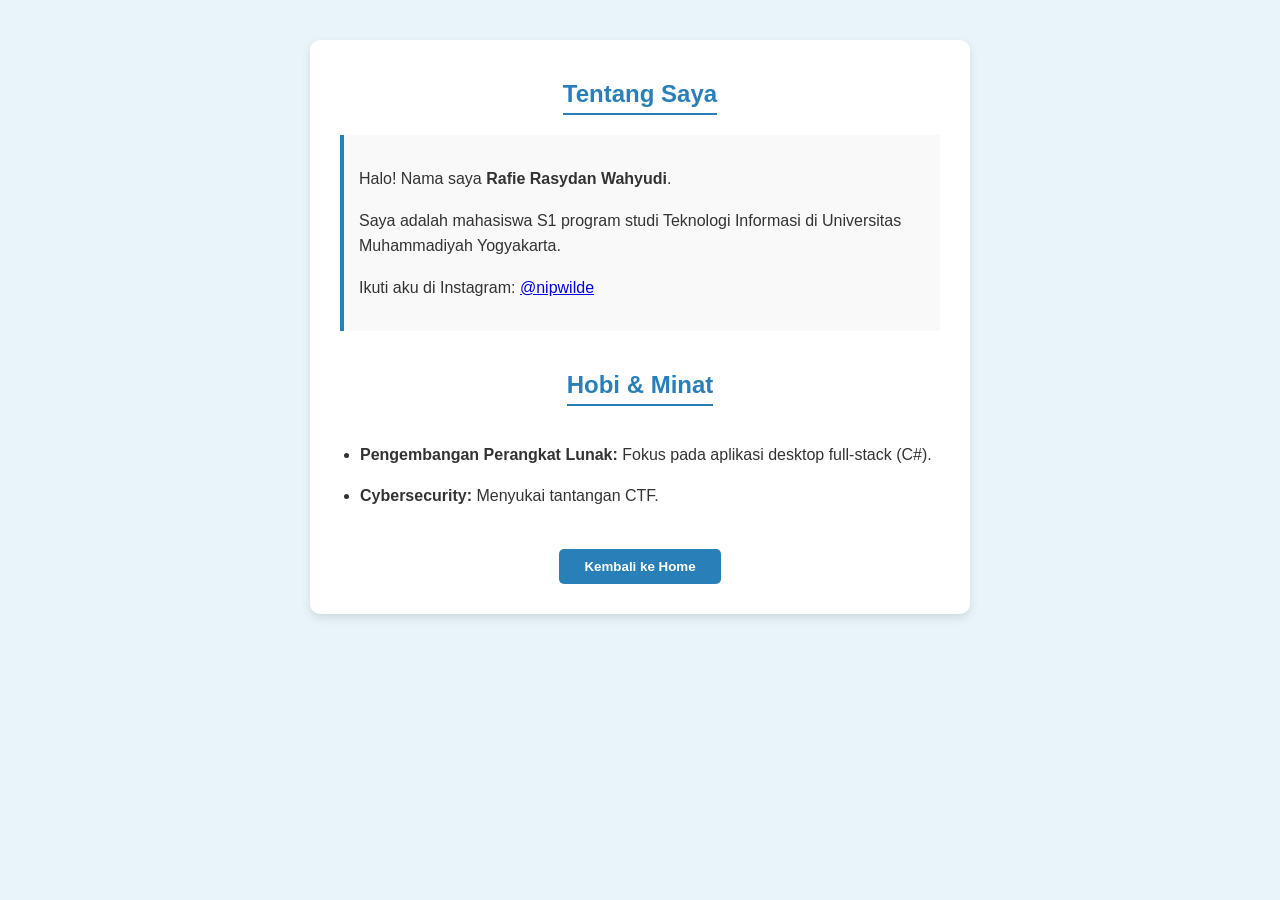
==== about_me.html @ 12fb9024 "initial commit" ====
<!DOCTYPE html>
<html lang="id">
<head>
    <meta charset="UTF-8">
    <meta name="viewport" content="width=device-width, initial-scale=1.0">
    <title>Tentang Saya & Hobi</title>
    <link rel="stylesheet" href="about_me.css">
</head>
<body>
    <div class="container">
        <h2>Tentang Saya</h2>
        <div class="profile-card">
            <p>Halo! Nama saya <strong>Rafie Rasydan Wahyudi</strong>.</p>
            <p>Saya adalah mahasiswa S1 program studi Teknologi Informasi di Universitas Muhammadiyah Yogyakarta.</p>
            <p>Ikuti aku di Instagram: <a href="https://www.instagram.com/nipwilde/" title="Profil IG" target="_blank">@nipwilde</a></p>
        </div>

        <h2>Hobi & Minat</h2>
        <ul class="hobby-list">
            <li><strong>Pengembangan Perangkat Lunak:</strong> Fokus pada aplikasi desktop full-stack (C#).</li>
            <li><strong>Cybersecurity:</strong> Menyukai tantangan CTF.</li>
        </ul>

        <button class="back"><a href="index.html">Kembali ke Home</a></button>
    </div>
</body>
</html>
---- about_me.css ----
body {
    font-family: sans-serif;
    background-color: #e8f4f8;
    color: #333;
    margin: 0;
    padding: 40px 20px;
    display: flex;
    justify-content: center;
}

.container {
    background-color: white;
    width: 100%;
    max-width: 600px;
    padding: 30px;
    border-radius: 10px;
    box-shadow: 0 4px 10px rgba(0,0,0,0.1);
    text-align: center;
}

h2 {
    color: #2980b9;
    margin-bottom: 20px;
    border-bottom: 2px solid #2980b9;
    display: inline-block;
    padding-bottom: 5px;
    margin-top: 10px;
}

.profile-card {
    background-color: #f9f9f9;
    border-left: 4px solid #2980b9;
    padding: 15px;
    margin-bottom: 30px;
    text-align: left;
    line-height: 1.6;
}

.hobby-list {
    text-align: left;
    margin-bottom: 30px;
    line-height: 1.6;
    padding-left: 20px;
}

.hobby-list li {
    margin-bottom: 15px;
}

.back {
    background-color: #2980b9;
    border: transparent;
    border-radius: 5px;
    padding: 10px 25px;
    cursor: pointer;
    margin-top: 10px;
}

.back a {
    color: white;
    text-decoration: none;
    font-weight: bold;
}

.back:hover {
    background-color: #1c5980;
}
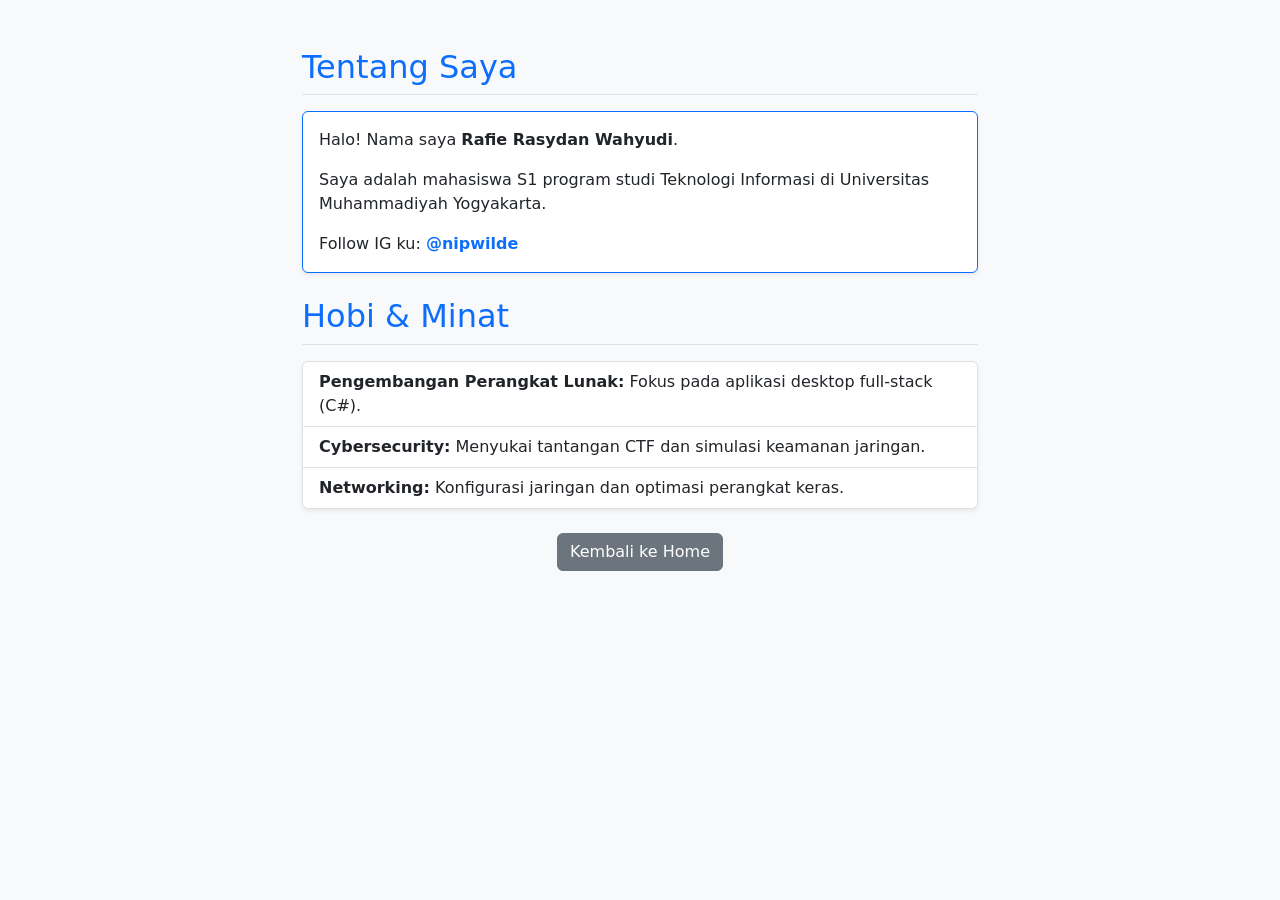
==== commit 35e2f620: "bootstrap" ====
--- a/about_me.html
+++ b/about_me.html
@@ -4,24 +4,33 @@
     <meta charset="UTF-8">
     <meta name="viewport" content="width=device-width, initial-scale=1.0">
     <title>Tentang Saya & Hobi</title>
-    <link rel="stylesheet" href="about_me.css">
+    <link href="https://cdn.jsdelivr.net/npm/bootstrap@5.3.2/dist/css/bootstrap.min.css" rel="stylesheet">
 </head>
-<body>
-    <div class="container">
-        <h2>Tentang Saya</h2>
-        <div class="profile-card">
-            <p>Halo! Nama saya <strong>Rafie Rasydan Wahyudi</strong>.</p>
-            <p>Saya adalah mahasiswa S1 program studi Teknologi Informasi di Universitas Muhammadiyah Yogyakarta.</p>
-            <p>Ikuti aku di Instagram: <a href="https://www.instagram.com/nipwilde/" title="Profil IG" target="_blank">@nipwilde</a></p>
+<body class="bg-light py-5">
+
+    <div class="container" style="max-width: 700px;">
+        
+        <h2 class="text-primary mb-3 border-bottom pb-2">Tentang Saya</h2>
+        <div class="card mb-4 border-primary shadow-sm">
+            <div class="card-body">
+                <p class="card-text">Halo! Nama saya <strong>Rafie Rasydan Wahyudi</strong>.</p>
+                <p class="card-text">Saya adalah mahasiswa S1 program studi Teknologi Informasi di Universitas Muhammadiyah Yogyakarta.</p>
+                <p class="card-text">Follow IG ku: <a href="https://www.instagram.com/username_kamu" target="_blank" class="text-decoration-none fw-bold">@nipwilde</a></p>
+            </div>
         </div>
 
-        <h2>Hobi & Minat</h2>
-        <ul class="hobby-list">
-            <li><strong>Pengembangan Perangkat Lunak:</strong> Fokus pada aplikasi desktop full-stack (C#).</li>
-            <li><strong>Cybersecurity:</strong> Menyukai tantangan CTF.</li>
+        <h2 class="text-primary mb-3 border-bottom pb-2">Hobi & Minat</h2>
+        <ul class="list-group shadow-sm mb-4">
+            <li class="list-group-item"><strong>Pengembangan Perangkat Lunak:</strong> Fokus pada aplikasi desktop full-stack (C#).</li>
+            <li class="list-group-item"><strong>Cybersecurity:</strong> Menyukai tantangan CTF dan simulasi keamanan jaringan.</li>
+            <li class="list-group-item"><strong>Networking:</strong> Konfigurasi jaringan dan optimasi perangkat keras.</li>
         </ul>
 
-        <button class="back"><a href="index.html">Kembali ke Home</a></button>
+        <div class="text-center mt-3">
+            <a href="index.html" class="btn btn-secondary">Kembali ke Home</a>
+        </div>
+
     </div>
+
 </body>
 </html>
